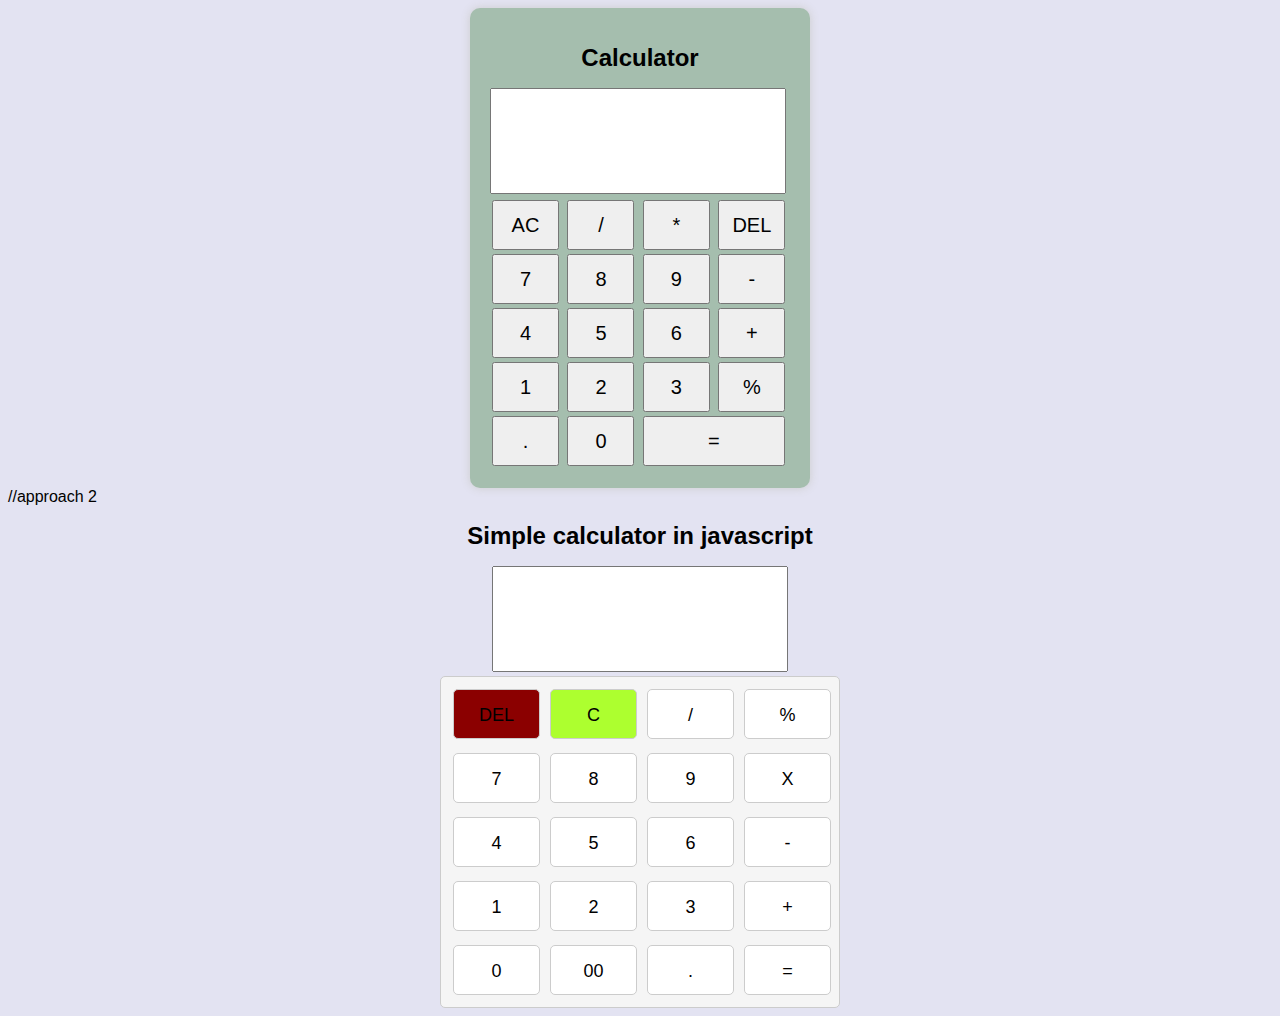
==== index.html @ 6cb4a8b3 "Rename calculator.html to index.html" ====
<!DOCTYPE html>
<html lang="en">
<head>
    <meta charset="UTF-8">
    <meta http-equiv="X-UA-Compatible" content="IE=edge">
    <meta name="viewport" content="width=device-width, initial-scale=1.0">
    <title>Calculator</title>
<link rel="stylesheet" href="calculator.css">
</head>
<body>
    <form>
        <h1>Calculator</h1>
                
            <!-- Where the result will be displayed -->
                <input id="display" type="text" name="display" autocomplete="off">
               
                <div class="try">
                    <div >
                        <button onclick="display.value ='' ">AC</button>
                        <button onclick="display.value +='/' ">/</button>
                        <button onclick="display.value +='*' ">*</button>

                        <!-- slice removes the last value or digit fron the display -->
                        <button onclick="display.value =display.value.toString().slice(0,-1) ">DEL</button>
                    </div> 
                    <div >
                        <button onclick="display.value +='7' ">7</button>
                        <button onclick="display.value +='8' ">8</button>
                        <button onclick="display.value +='9' ">9</button>
                        <button onclick="display.value +='-' ">-</button>
                    </div> 
                    <div >
                        <button onclick="display.value +='4' ">4</button>
                        <button onclick="display.value +='5' ">5</button>
                        <button onclick="display.value +='6' ">6</button>
                        <button onclick="display.value +='+' ">+</button>
                    </div>
                    <div >
                        <button onclick="display.value +='1' ">1</button>
                        <button onclick="display.value +='2' ">2</button>
                        <button onclick="display.value +='3' ">3</button>
                        <button onclick="display.value +='%' ">%</button>
                       
                    </div>
                    <div >
                        <button onclick="display.value +='.' ">.</button>
                        <button onclick="display.value +='0' ">0</button>

                        <!--Evaluate the result-->
                        <!-- eval means that take the value entered an perform calculations -->
                        <button onclick="display.value=eval(display.value)" id="equal">=</button>
                       
                    </div>
               
                
                </div>
    </form>

   <script src="calculator.js"></script>


</body>
</html>




//approach 2
<!DOCTYPE html>
<html lang="en">
<head>
  <meta charset="UTF-8">
  <meta name="viewport" content="width=device-width, initial-scale=1.0">
  <meta http-equiv="X-UA-Compatible" content="ie=edge">
  <title>Document</title>
<!--   <link rel="stylesheet" href="styles.css" > -->
<style>
    .container {
  max-width: 400px;
  margin: 0 auto;
  text-align: center;
}

h1 {
  font-size: 24px;
}

.calculator {
  display: grid;
  grid-template-columns: repeat(4, 1fr);
  grid-gap: 10px;
  padding: 10px;
  background-color: #f5f5f5;
  border: 1px solid #ccc;
  border-radius: 5px;
}

input[type="text"] {
  grid-column: 1 / span 4;
  width: 100%;
  padding: 20px;
  margin-bottom: 10px;
  font-size: 28px;
  font-weight: 600;
}
#display {
 text-align: right;
}
 #DEL{
   background-color: darkred;
 }
 #clear{
   background-color: greenyellow;
 }
.btn {
  width: 100%;
  padding: 15px;
  font-size: 18px;
  background-color: #fff;
  border: 1px solid #ccc;
  border-radius: 5px;
  cursor: pointer;
}

.btn:hover {
  background-color: burlywood;
}
</style>
    
</head>
<body>

<div class="container">
  <h1>Simple calculator in javascript</h1>
  <div >
    <input id="display" type="text"readonly >
  </div>
  <div class="calculator">
    
      <button class="btn" id="DEL" onclick="display.value =display.value.toString().slice(0,-1) ">DEL</button>
      <button class="btn" id="clear" onclick="display.value ='' ">C</button>
      <button class="btn" onclick="display.value +='/'">/</button>
      <button class="btn" onclick="display.value +='%'">%</button>
      <button class="btn" onclick="display.value +=7">7</button>
      <button class="btn" onclick="display.value +=8">8</button>
      <button class="btn" onclick="display.value +=9">9</button>
      <button class="btn" onclick="display.value +='*'">X</button>
      <button class="btn" onclick="display.value +=4">4</button>
      <button class="btn" onclick="display.value +=5">5</button>
      <button class="btn" onclick="display.value +=6"">6</button>
      <button class="btn" onclick="display.value +='-'">-</button>
      <button class="btn" onclick="display.value +=1">1</button>
      <button class="btn" onclick="display.value +=2">2</button>
      <button class="btn" onclick="display.value +=3">3</button>
      <button class="btn" onclick="display.value +='+'">+</button>
      <button class="btn" onclick="display.value +=0">0</button>
      <button class="btn" onclick="display.value +='00'">00</button>
      <button class="btn" onclick="display.value +='.'">.</button>
      <button class="btn" onclick="display.value=eval(display.value)">=</button>
  </div>
</div>

</body>
</html>
---- calculator.css ----
body {
    font-family: Arial, sans-serif;
    background-color: #e3e3f2;
}

h1 {
    text-align: center;
}

form{
   width: 300px;
    min-height: 400px;
    margin: auto;
    background-color: #a5beae;
    padding: 20px;
    border-radius: 10px;
    box-shadow: 0px 0px 10px #ccc;
    align-items: center;
    cursor: pointer;
}

/* style the display element */
#display{
    text-align: right;
    height: 70px;
    width:276px;
    line-height: 10px;
    padding: 16px 8px;
    font-size: 25px;
   margin-bottom: 4px;
}
#equal{
    width:142px;
}
button{
    width: 67px;
    height: 50px;
    padding: 2px;
    margin: 2px;
    font-size: 20px;
    font-style: normal;
    font-weight:200;
   
}
button:hover{
    color: darkslategrey;
    background-color: rgb(26, 222, 98);
    transition: 0.5s ease-in-out;
}
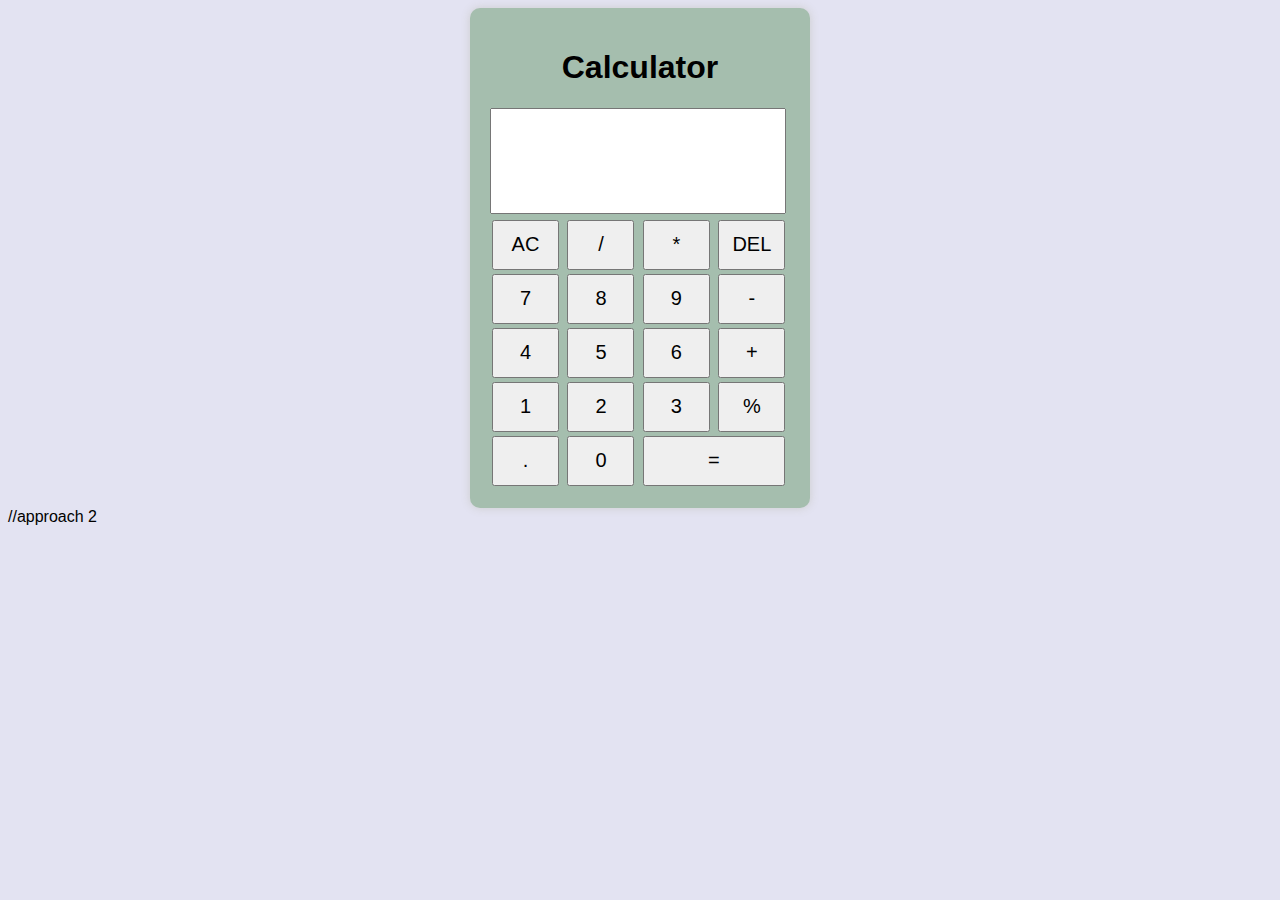
==== commit c9def403: "Update index.html" ====
--- a/index.html
+++ b/index.html
@@ -66,14 +66,14 @@
 
 
 //approach 2
-<!DOCTYPE html>
+<!--<!DOCTYPE html>
 <html lang="en">
 <head>
   <meta charset="UTF-8">
   <meta name="viewport" content="width=device-width, initial-scale=1.0">
   <meta http-equiv="X-UA-Compatible" content="ie=edge">
   <title>Document</title>
-<!--   <link rel="stylesheet" href="styles.css" > -->
+   <link rel="stylesheet" href="styles.css" > 
 <style>
     .container {
   max-width: 400px;
@@ -162,3 +162,4 @@
 
 </body>
 </html>
+-->
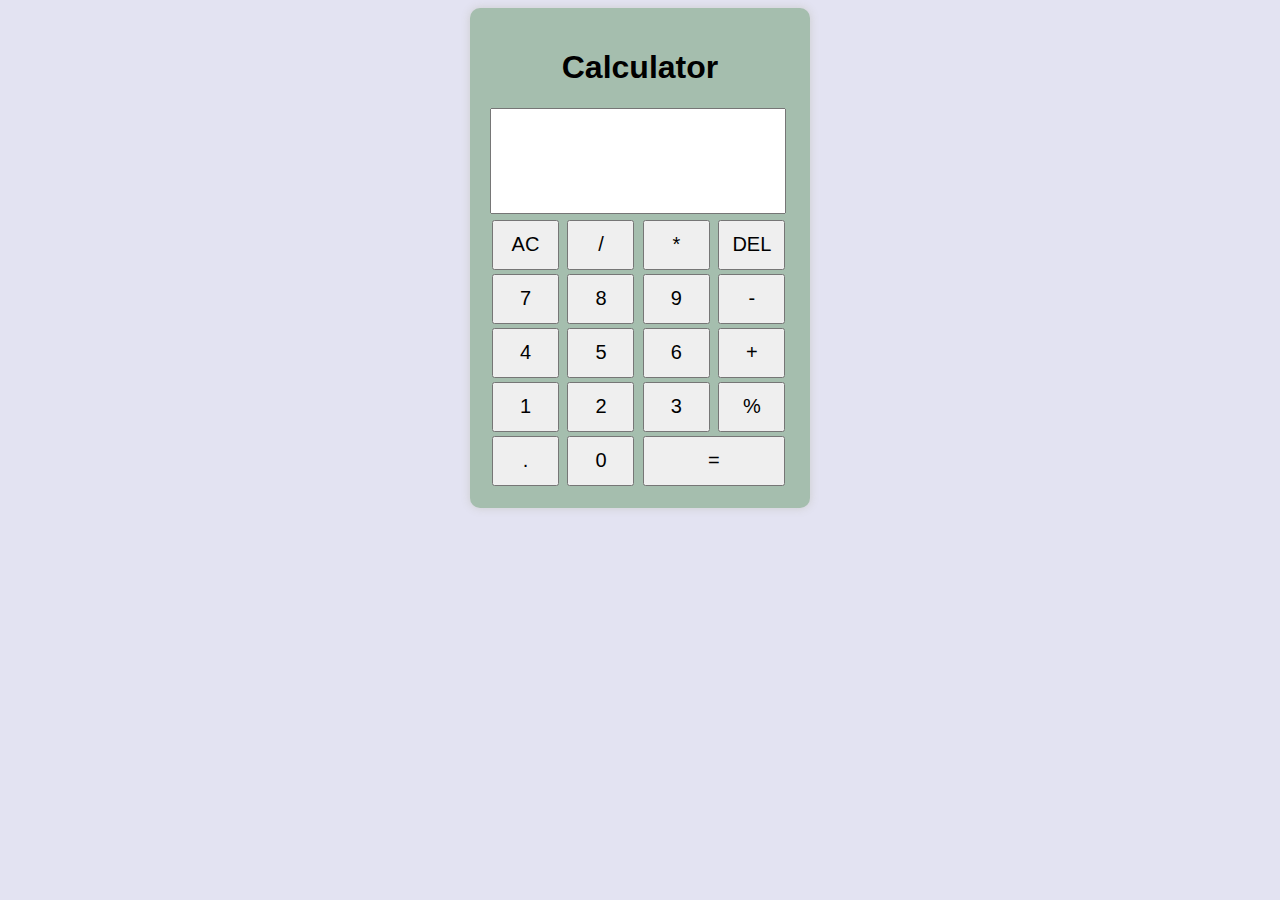
==== commit 0f9bbdf2: "Update index.html" ====
--- a/index.html
+++ b/index.html
@@ -65,7 +65,7 @@
 
 
 
-//approach 2
+
 <!--<!DOCTYPE html>
 <html lang="en">
 <head>
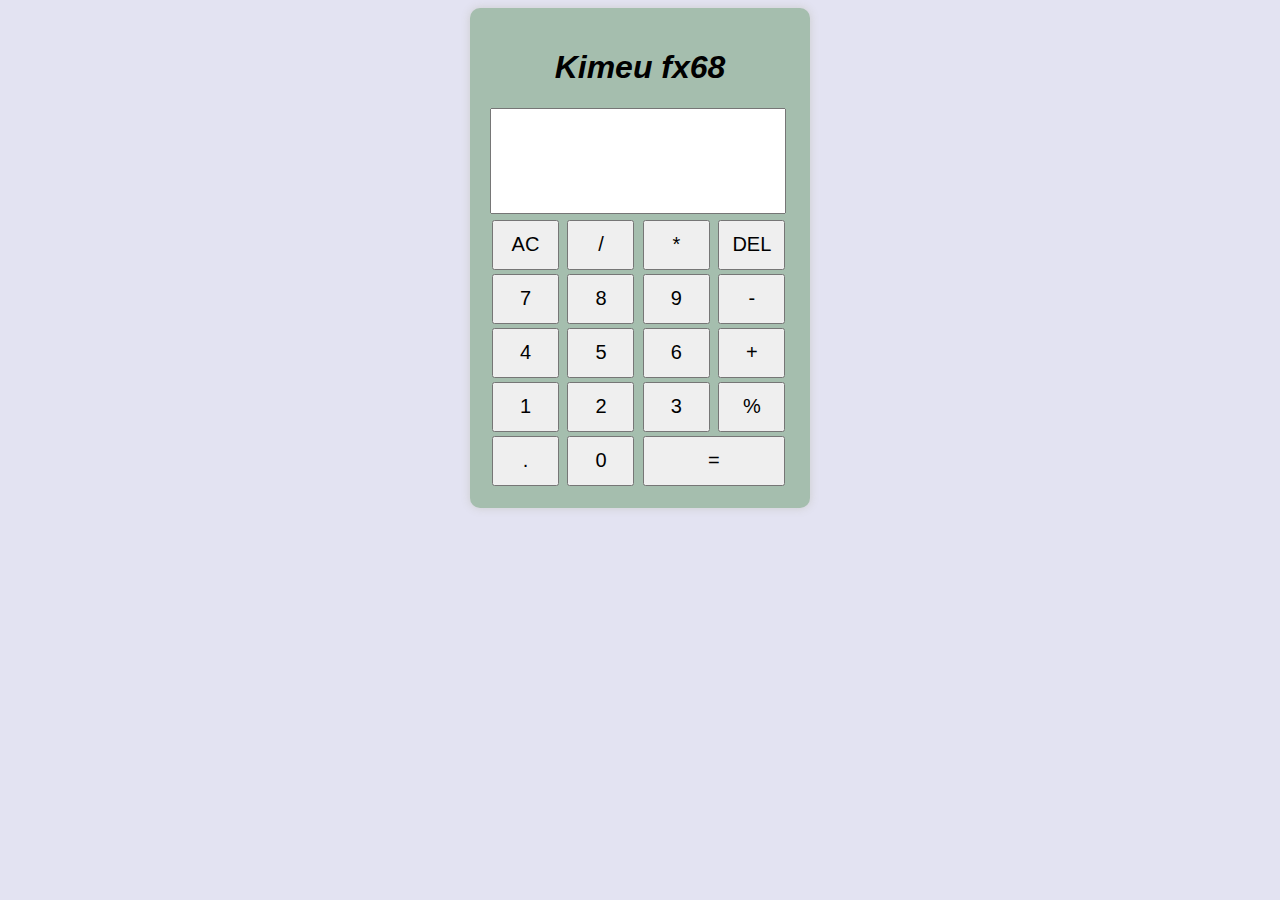
==== commit ae6a12ac: "Update index.html" ====
--- a/index.html
+++ b/index.html
@@ -9,7 +9,7 @@
 </head>
 <body>
     <form>
-        <h1>Calculator</h1>
+       <i><h1>Kimeu fx68</h1></i> 
                 
             <!-- Where the result will be displayed -->
                 <input id="display" type="text" name="display" autocomplete="off">
